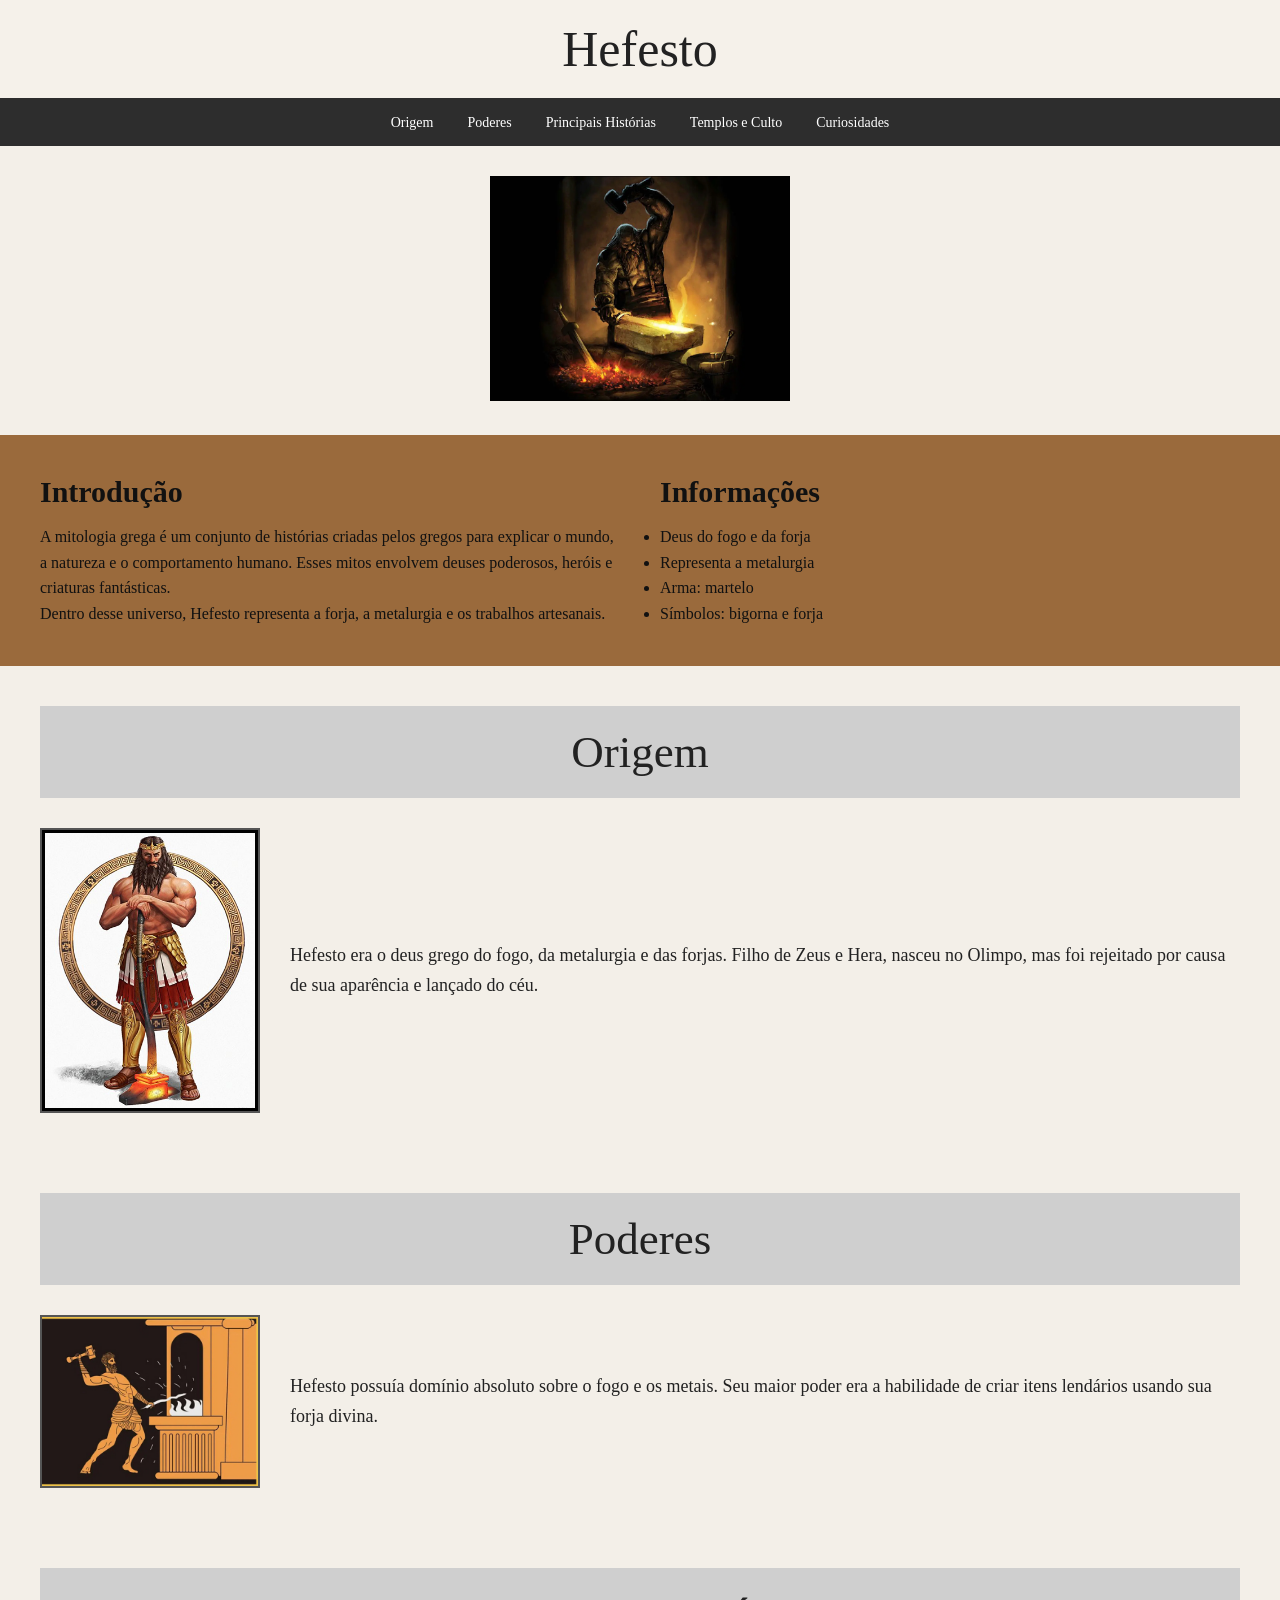
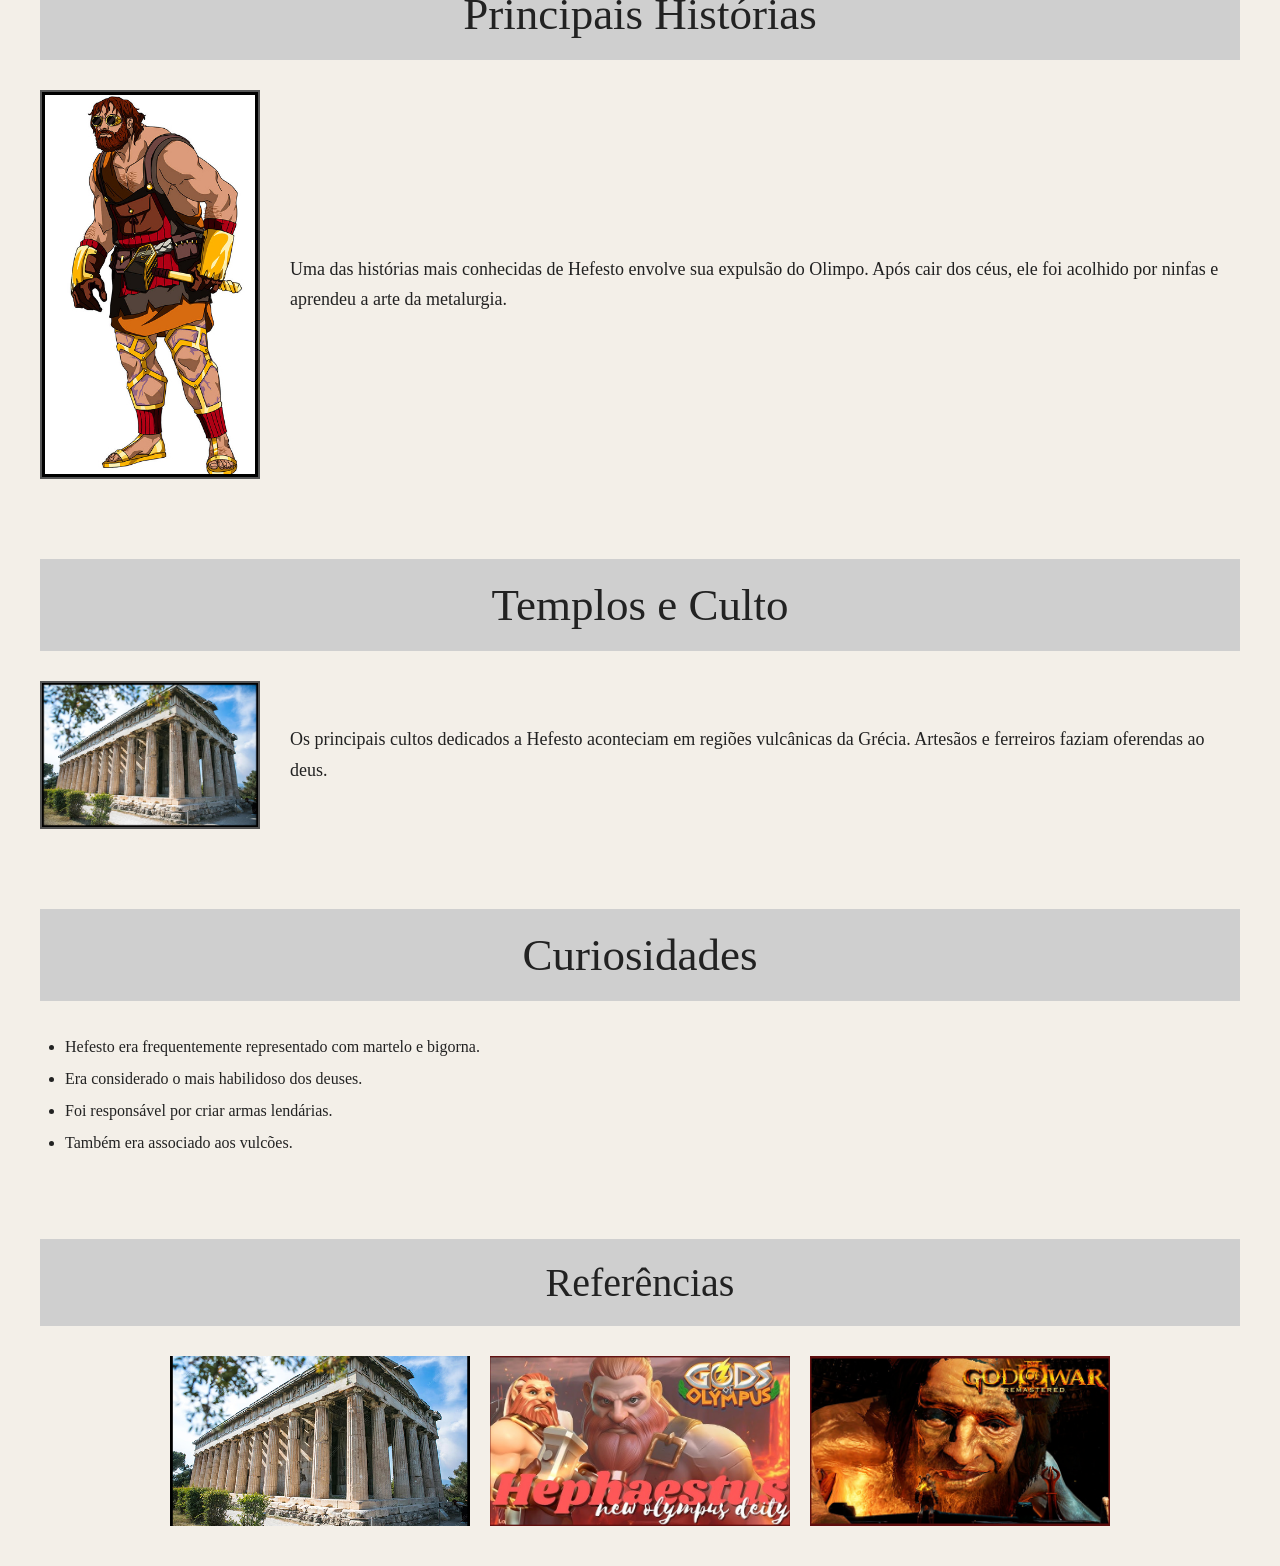
==== index.htm @ bbbc3795 "Add files via upload" ====
<!DOCTYPE html>
<html lang="pt-BR">
<head>
    <meta charset="UTF-8">
    <meta name="viewport" content="width=device-width, initial-scale=1.0">
    <title>Hefesto</title>
    <link rel="stylesheet" href="css/style.css">
</head>
<body>

    <header>
        <h1>Hefesto</h1>

        <nav>
            <a href="#origem">Origem</a>
            <a href="#poderes">Poderes</a>
            <a href="#historias">Principais Histórias</a>
            <a href="#templos">Templos e Culto</a>
            <a href="#curiosidades">Curiosidades</a>
        </nav>
    </header>

    <section class="hero">
        <img src="img/hefesto-principal.jpg" alt="Hefesto">
    </section>

    <section class="intro">
        <div class="intro-texto">
            <h2>Introdução</h2>

            <p>
                A mitologia grega é um conjunto de histórias criadas pelos gregos
                para explicar o mundo, a natureza e o comportamento humano.
                Esses mitos envolvem deuses poderosos, heróis e criaturas fantásticas.
            </p>

            <p>
                Dentro desse universo, Hefesto representa a forja, a metalurgia
                e os trabalhos artesanais.
            </p>
        </div>

        <div class="intro-info">
            <h2>Informações</h2>

            <ul>
                <li>Deus do fogo e da forja</li>
                <li>Representa a metalurgia</li>
                <li>Arma: martelo</li>
                <li>Símbolos: bigorna e forja</li>
            </ul>
        </div>
    </section>

    <section id="origem" class="conteudo">
        <h2>Origem</h2>

        <div class="bloco">
            <img src="img/origem.jpg" alt="Origem de Hefesto">

            <p>
                Hefesto era o deus grego do fogo, da metalurgia e das forjas.
                Filho de Zeus e Hera, nasceu no Olimpo, mas foi rejeitado por
                causa de sua aparência e lançado do céu.
            </p>
        </div>
    </section>

    <section id="poderes" class="conteudo">
        <h2>Poderes</h2>

        <div class="bloco">
            <img src="img/poderes.jpg" alt="Poderes">

            <p>
                Hefesto possuía domínio absoluto sobre o fogo e os metais.
                Seu maior poder era a habilidade de criar itens lendários
                usando sua forja divina.
            </p>
        </div>
    </section>

    <section id="historias" class="conteudo">
        <h2>Principais Histórias</h2>

        <div class="bloco">
            <img src="img/historias.jpg" alt="Histórias">

            <p>
                Uma das histórias mais conhecidas de Hefesto envolve sua expulsão
                do Olimpo. Após cair dos céus, ele foi acolhido por ninfas e aprendeu
                a arte da metalurgia.
            </p>
        </div>
    </section>

    <section id="templos" class="conteudo">
        <h2>Templos e Culto</h2>

        <div class="bloco">
            <img src="img/templo.jpg" alt="Templo">

            <p>
                Os principais cultos dedicados a Hefesto aconteciam em regiões
                vulcânicas da Grécia. Artesãos e ferreiros faziam oferendas ao deus.
            </p>
        </div>
    </section>

    <section id="curiosidades" class="conteudo">
        <h2>Curiosidades</h2>

        <ul class="lista">
            <li>Hefesto era frequentemente representado com martelo e bigorna.</li>
            <li>Era considerado o mais habilidoso dos deuses.</li>
            <li>Foi responsável por criar armas lendárias.</li>
            <li>Também era associado aos vulcões.</li>
        </ul>
    </section>

    <section class="referencias">
        <h2>Referências</h2>

        <div class="cards">
            <img src="img/ref1.jpg" alt="">
            <img src="img/ref2.jpg" alt="">
            <img src="img/ref3.jpg" alt="">
        </div>
    </section>

</body>
</html>
---- css/style.css ----
*{
    margin:0;
    padding:0;
    box-sizing:border-box;
}

body{
    background:#f3efe8;
    font-family:Georgia, serif;
    color:#222;
}

header{
    background:#f5f1ea;
    text-align:center;
}

header h1{
    font-size:50px;
    padding:20px;
    font-weight:normal;
}

nav{
    background:#2d2d2d;
    padding:15px;
}

nav a{
    color:white;
    text-decoration:none;
    margin:0 15px;
    font-size:14px;
}

nav a:hover{
    color:#d19a52;
}

.hero{
    text-align:center;
    padding:30px;
}

.hero img{
    width:300px;
    max-width:90%;
}

.intro{
    background:#9a6a3c;
    color:#111;
    display:flex;
    justify-content:space-between;
    padding:40px;
    gap:40px;
    flex-wrap:wrap;
}

.intro-texto,
.intro-info{
    flex:1;
    min-width:250px;
}

.intro h2{
    margin-bottom:15px;
    font-size:30px;
}

.intro p,
.intro li{
    line-height:1.6;
}

.conteudo{
    padding:40px;
}

.conteudo h2{
    background:#cfcfcf;
    text-align:center;
    padding:20px;
    font-size:45px;
    font-weight:normal;
    margin-bottom:30px;
}

.bloco{
    display:flex;
    align-items:center;
    gap:30px;
    flex-wrap:wrap;
}

.bloco img{
    width:220px;
    border:2px solid #555;
}

.bloco p{
    flex:1;
    line-height:1.7;
    font-size:18px;
}

.lista{
    padding-left:25px;
    line-height:2;
}

.referencias{
    padding:40px;
}

.referencias h2{
    background:#cfcfcf;
    text-align:center;
    padding:20px;
    font-size:40px;
    margin-bottom:30px;
    font-weight:normal;
}

.cards{
    display:flex;
    gap:20px;
    flex-wrap:wrap;
    justify-content:center;
}

.cards img{
    width:300px;
    height:170px;
    object-fit:cover;
}

@media(max-width:768px){

    header h1{
        font-size:35px;
    }

    nav{
        display:flex;
        flex-direction:column;
        gap:10px;
    }

    .conteudo h2{
        font-size:32px;
    }

    .bloco{
        flex-direction:column;
        text-align:center;
    }

    .bloco img{
        width:100%;
        max-width:300px;
    }

}
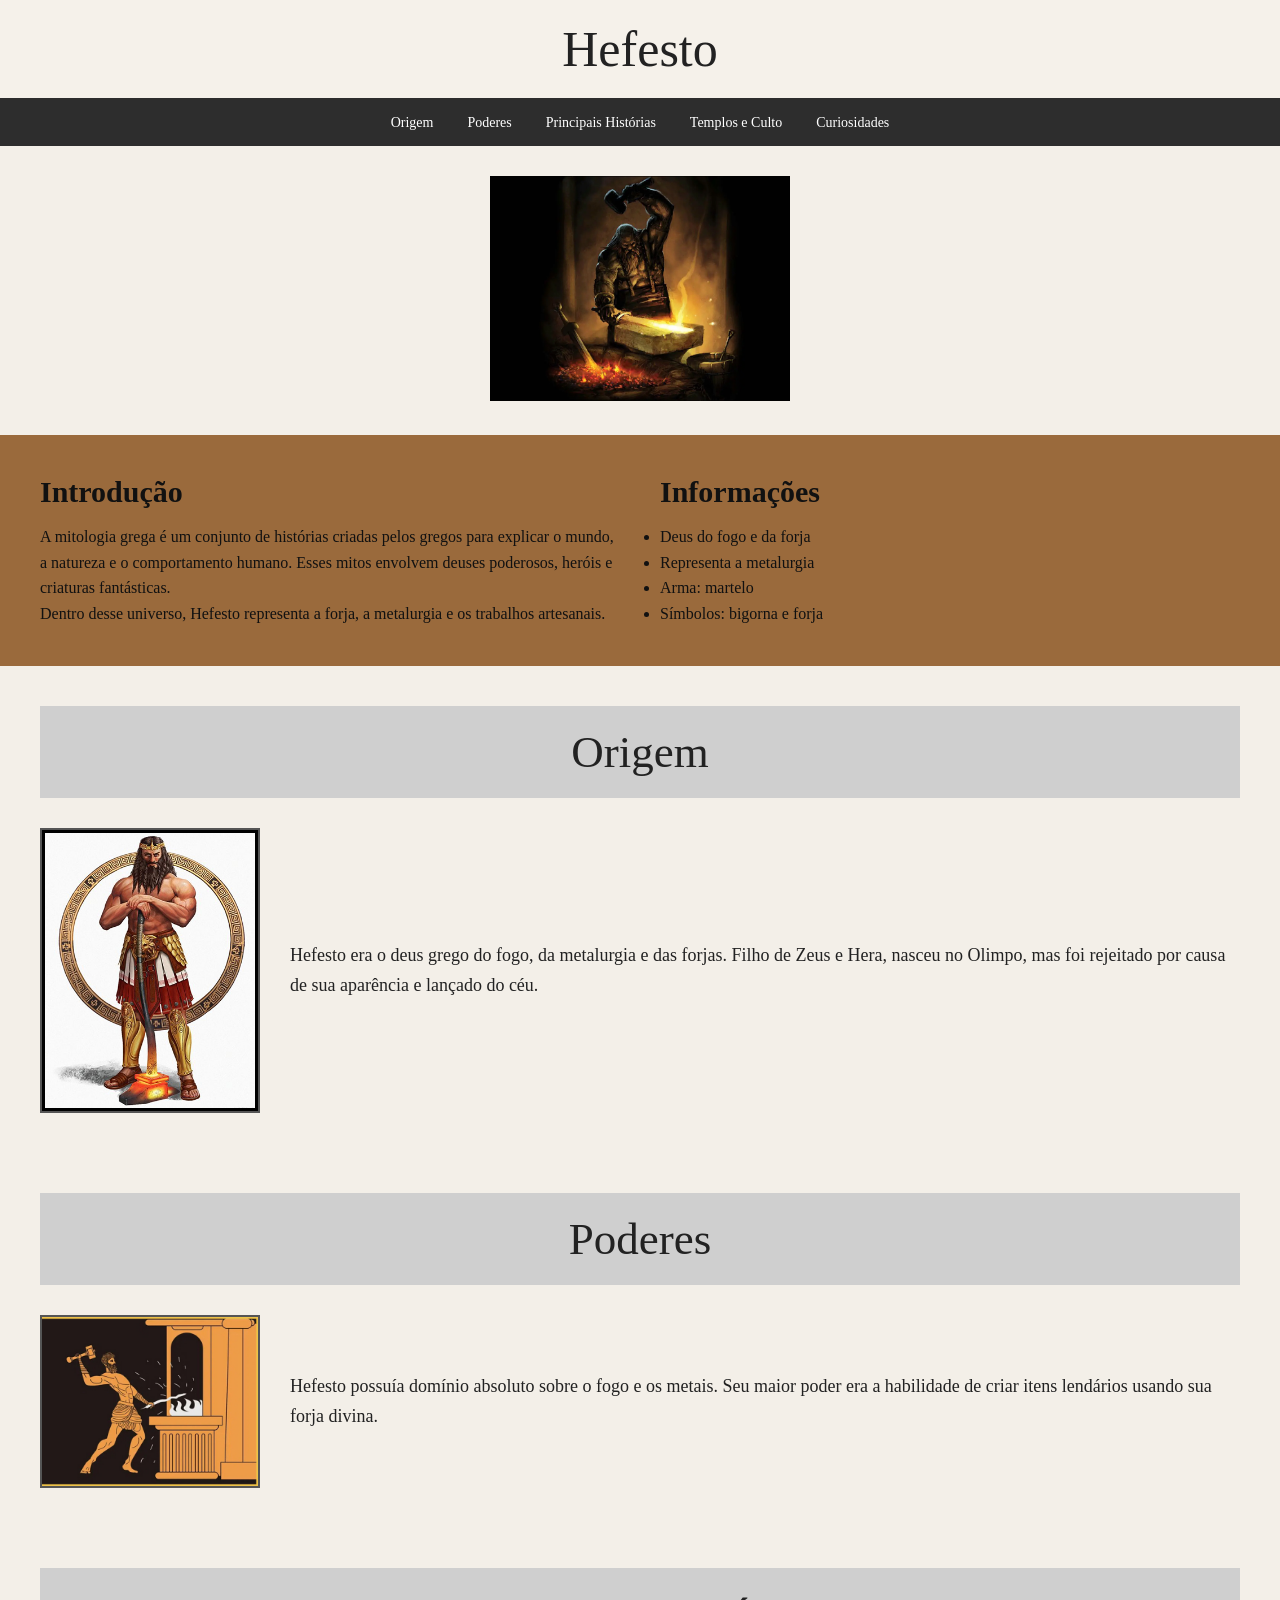
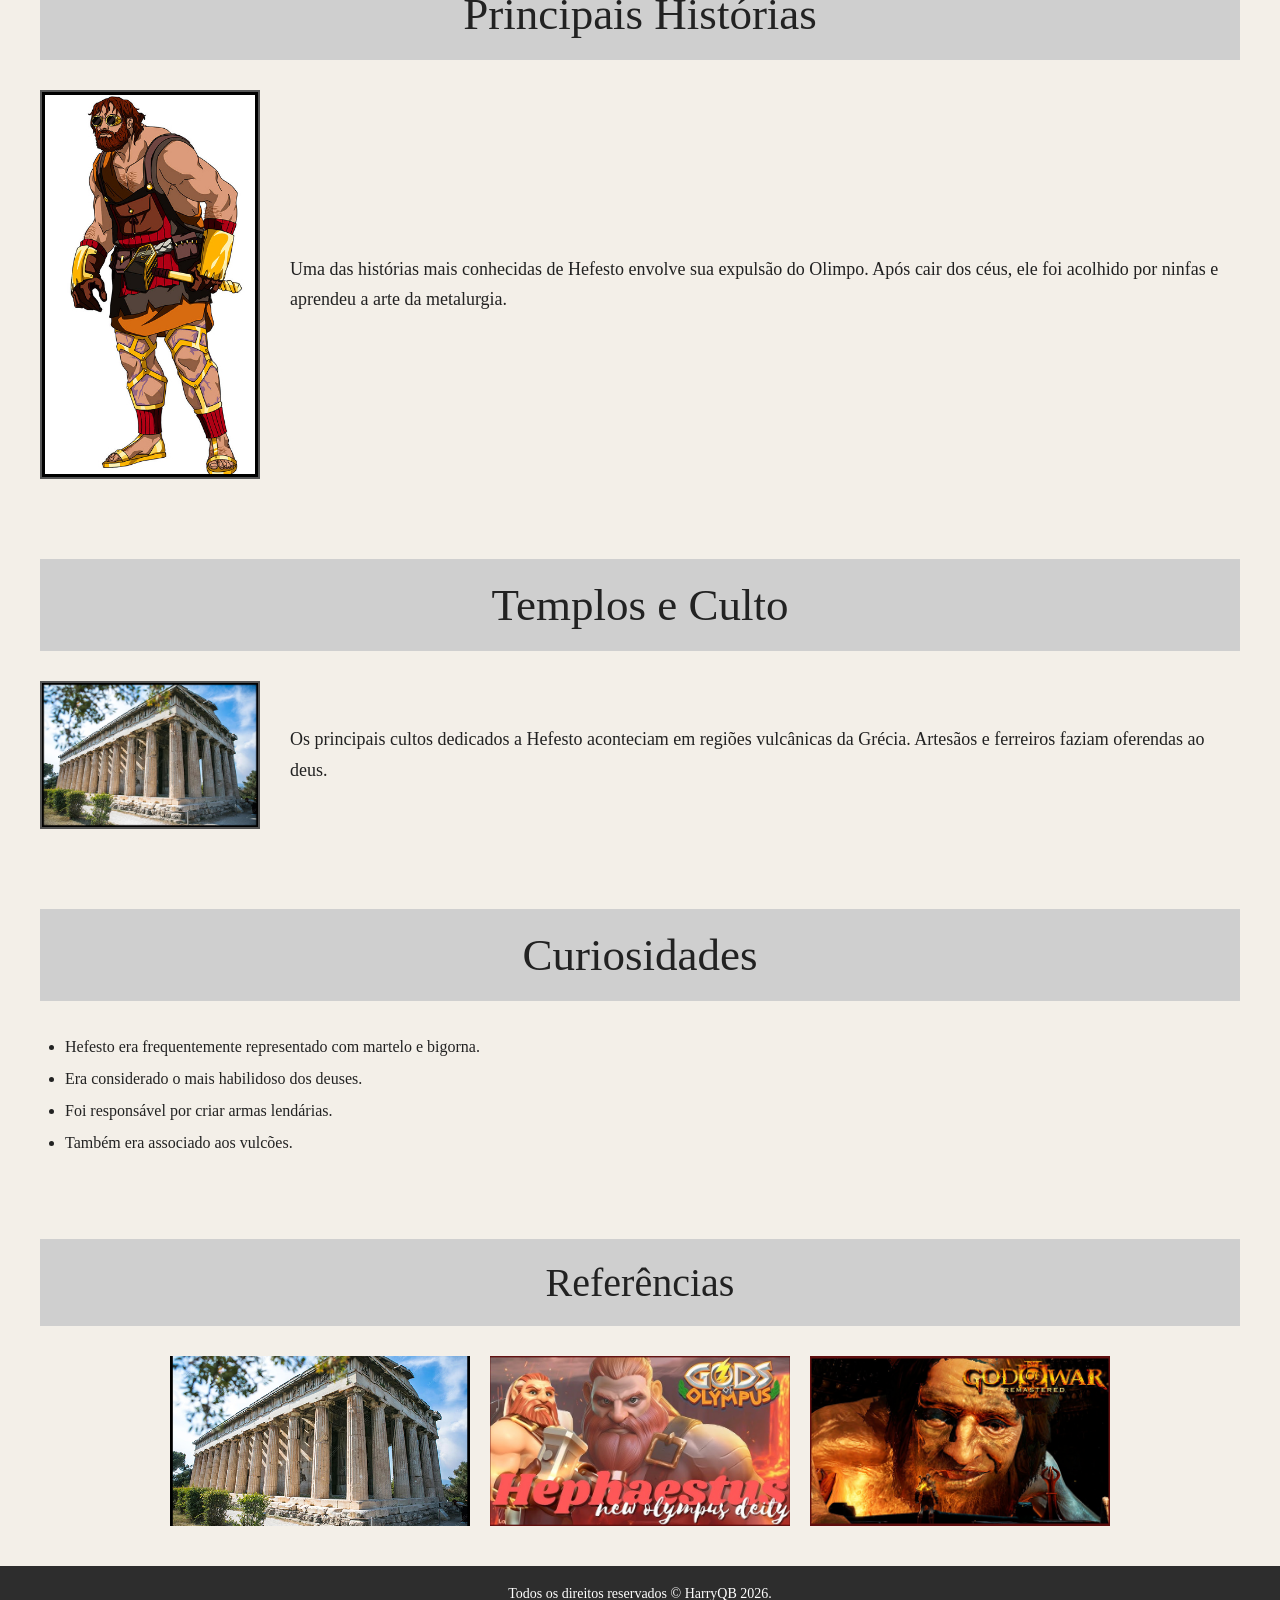
==== commit e2424fb4: "Add files via upload" ====
--- a/index.htm
+++ b/index.htm
@@ -128,5 +128,9 @@
         </div>
     </section>
 
+    <footer>
+        <p>Todos os direitos reservados © HarryQB 2026.</p>
+</footer>
+
 </body>
 </html>
--- a/css/style.css
+++ b/css/style.css
@@ -8,6 +8,10 @@
     background:#f3efe8;
     font-family:Georgia, serif;
     color:#222;
+}
+
+html {
+    scroll-behavior: smooth;
 }
 
 header{
@@ -161,4 +165,15 @@
         max-width:300px;
     }
 
+}
+
+footer{
+    background:#2d2d2d;
+    color:white;
+    text-align:center;
+    padding:20px;
+}
+
+footer p{
+    font-size:14px;
 }
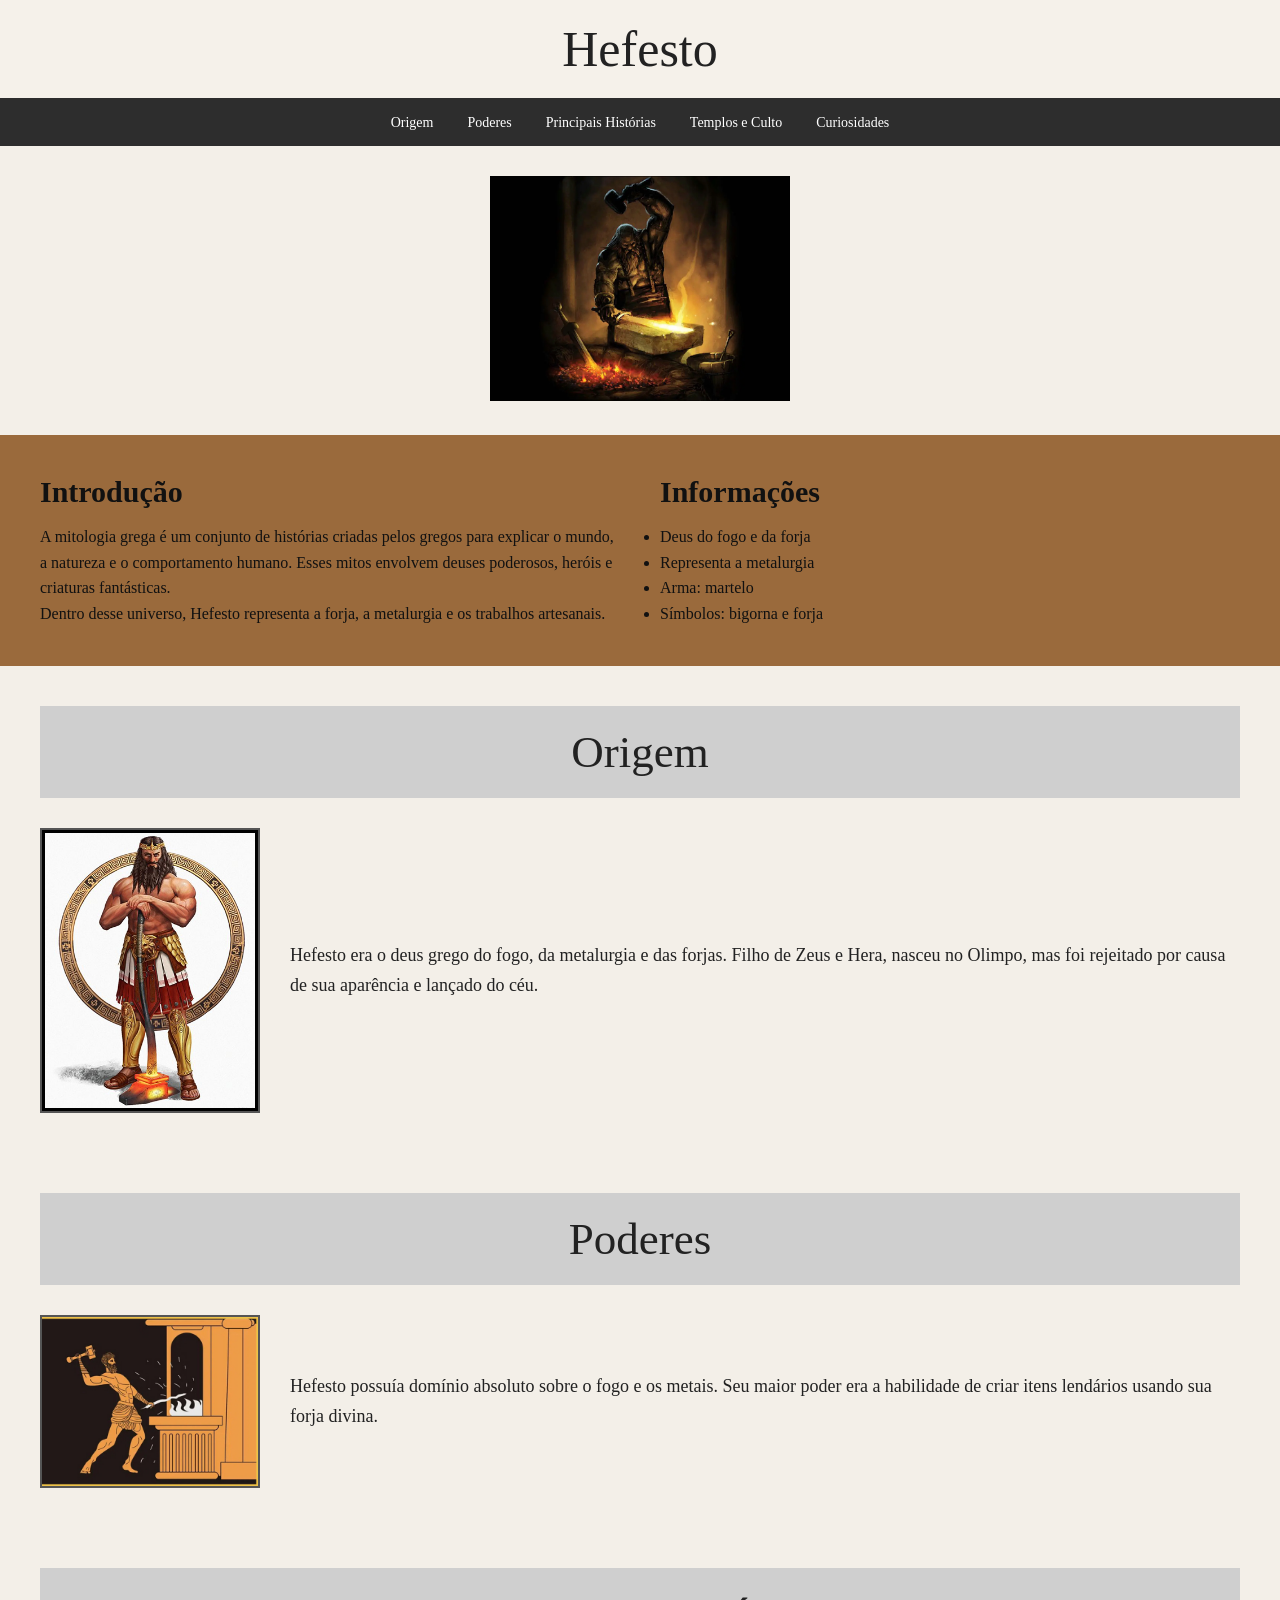
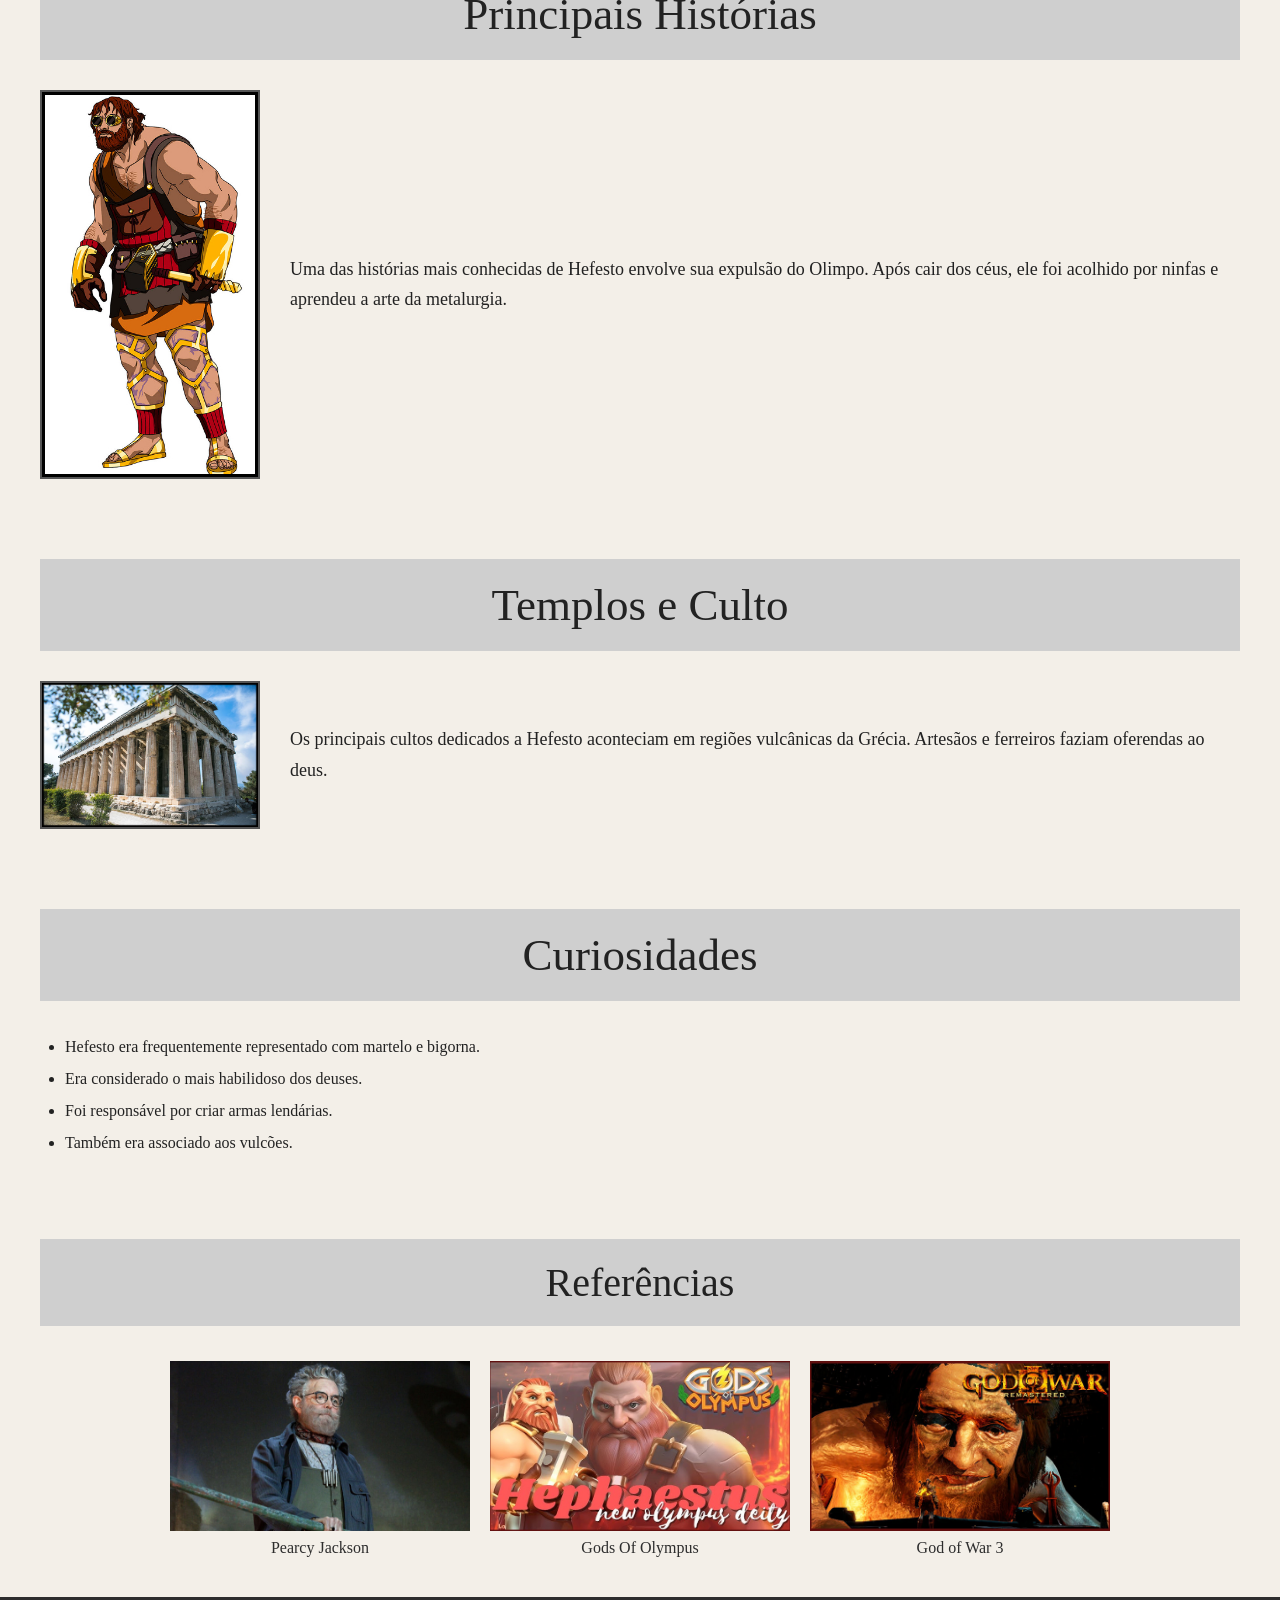
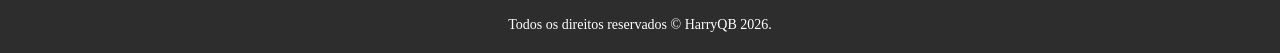
==== commit d89899ba: "Add files via upload" ====
--- a/index.htm
+++ b/index.htm
@@ -122,10 +122,22 @@
         <h2>Referências</h2>
 
         <div class="cards">
-            <img src="img/ref1.jpg" alt="">
-            <img src="img/ref2.jpg" alt="">
-            <img src="img/ref3.jpg" alt="">
-        </div>
+
+            <a href="https://www.britannica.com/topic/Hephaestus-Greek-mythology" target="_blank">
+                <img src="img/ref1.jpg" alt="Pearcy Jackson">
+                <p>Pearcy Jackson</p>
+            </a>
+
+            <a href="https://www.godsofolympus.com/apr-2025-update/" target="_blank">
+                <img src="img/ref2.jpg" alt="Gods Of Olympus">
+            <p>Gods Of Olympus</p>
+            </a>
+
+            <a href="https://www.youtube.com/watch?v=8NmO63Jr8CA" target="_blank">
+                <img src="img/ref3.jpg" alt="God of War 3">
+                <p>God of War 3</p>
+            </a>
+</div>
     </section>
 
     <footer>
--- a/css/style.css
+++ b/css/style.css
@@ -139,6 +139,17 @@
     object-fit:cover;
 }
 
+.cards a{
+    display: flex;
+    flex-direction: column;
+    align-items: center;
+    text-align: center;
+    gap: 8px;
+    margin-top: 5px;
+    color: #2d2d2d;
+    text-decoration: none;
+}
+
 @media(max-width:768px){
 
     header h1{
